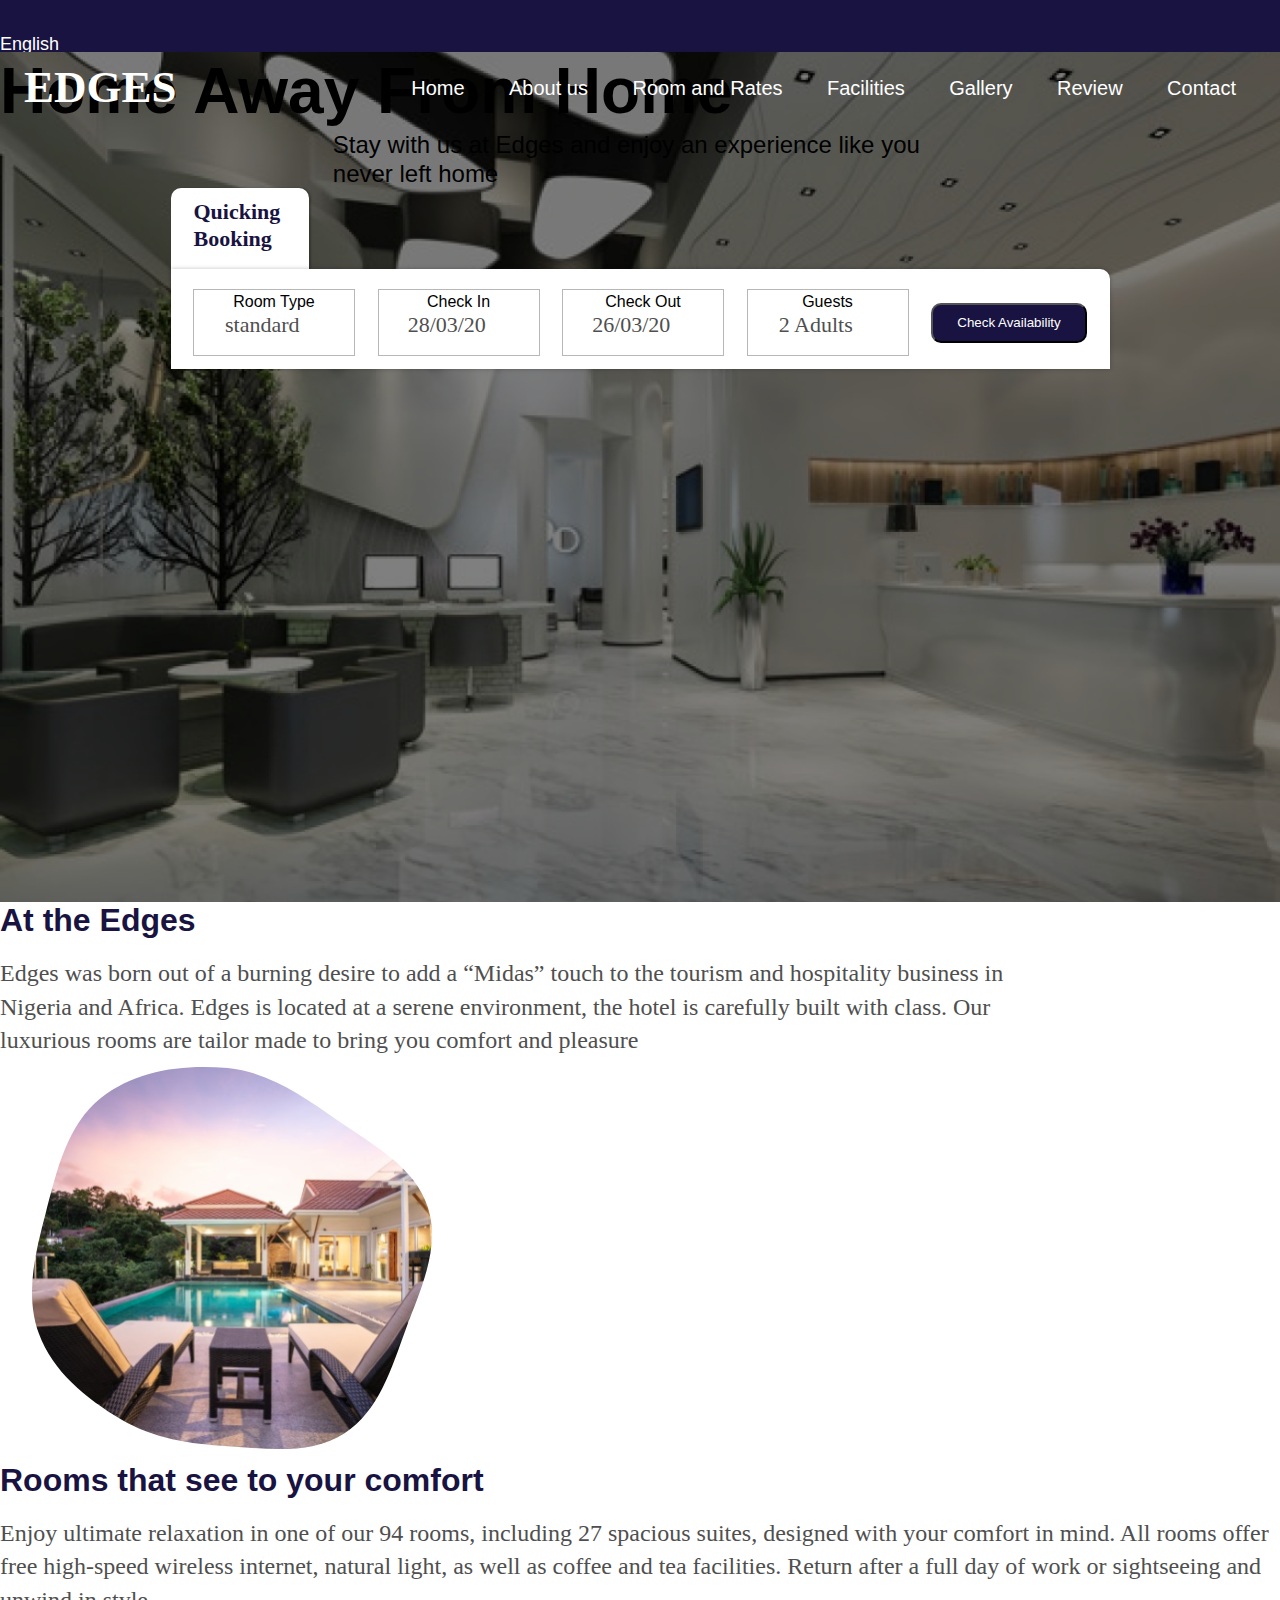
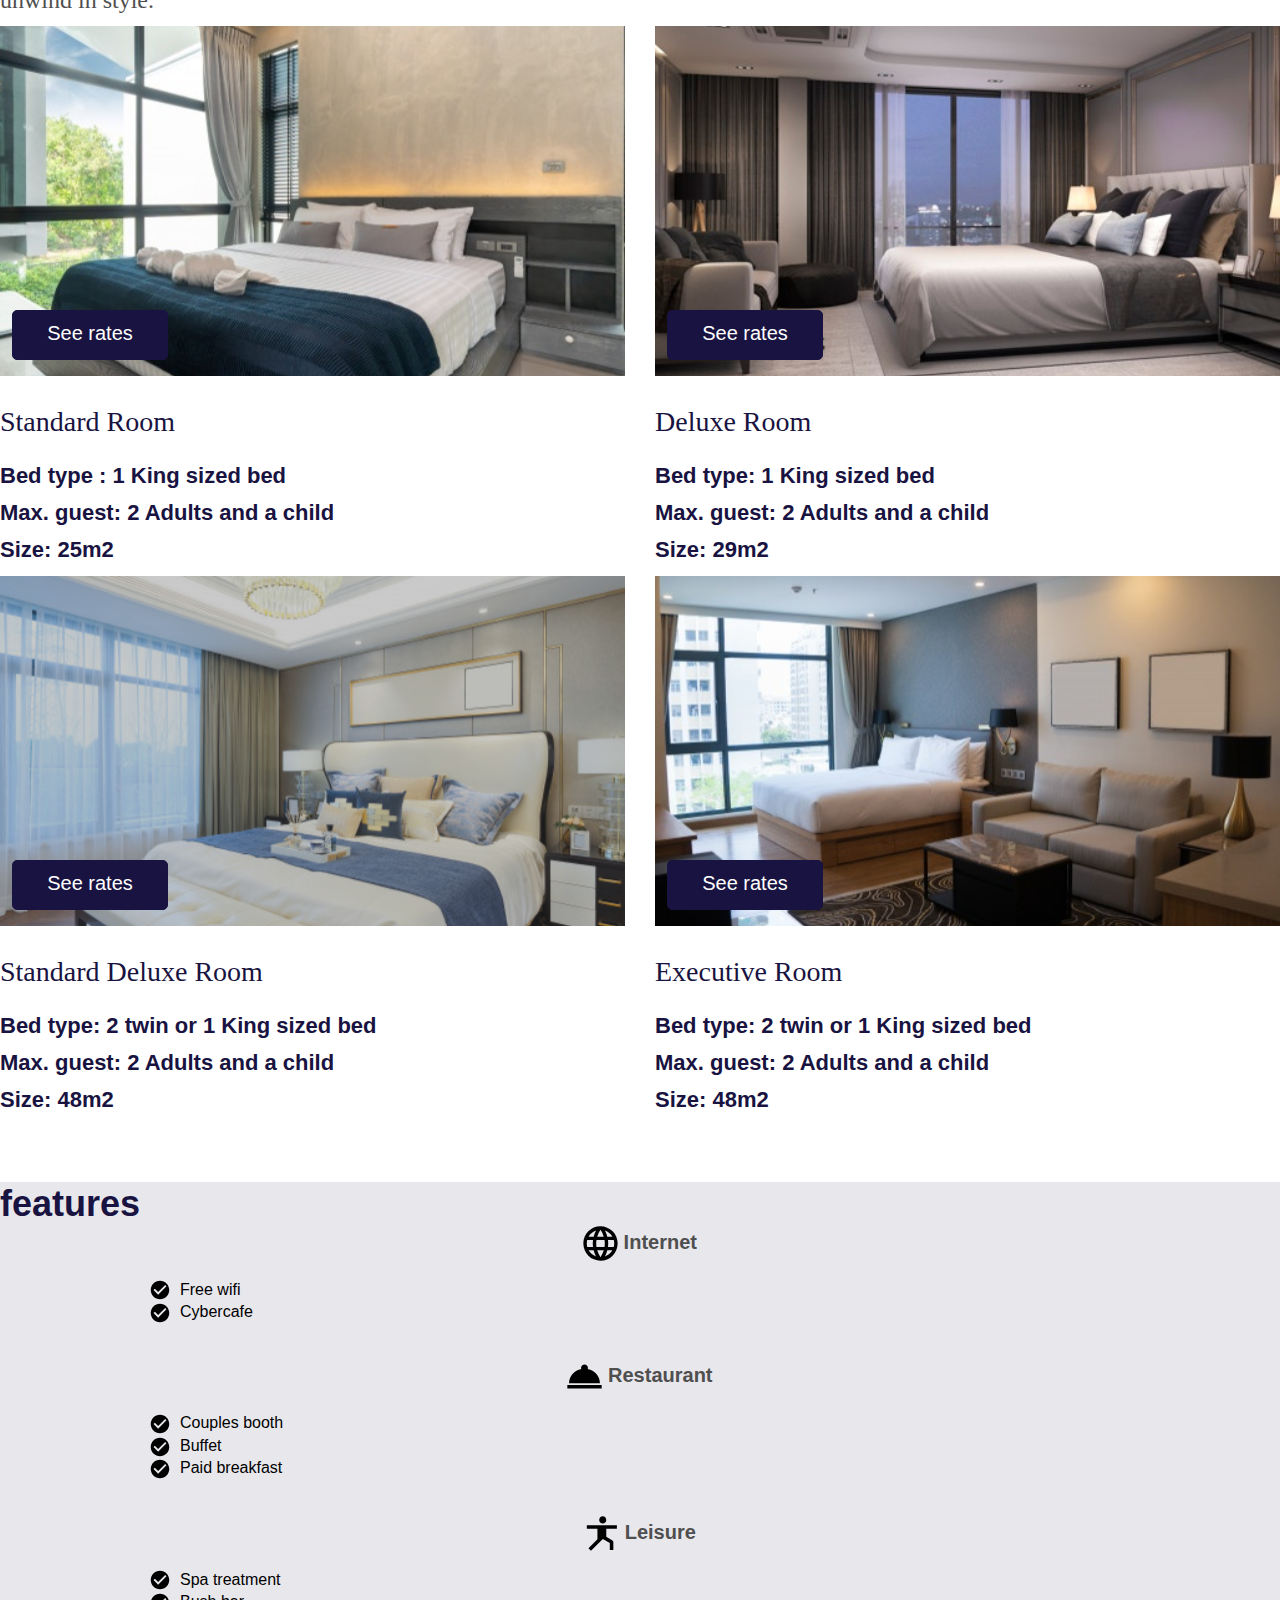
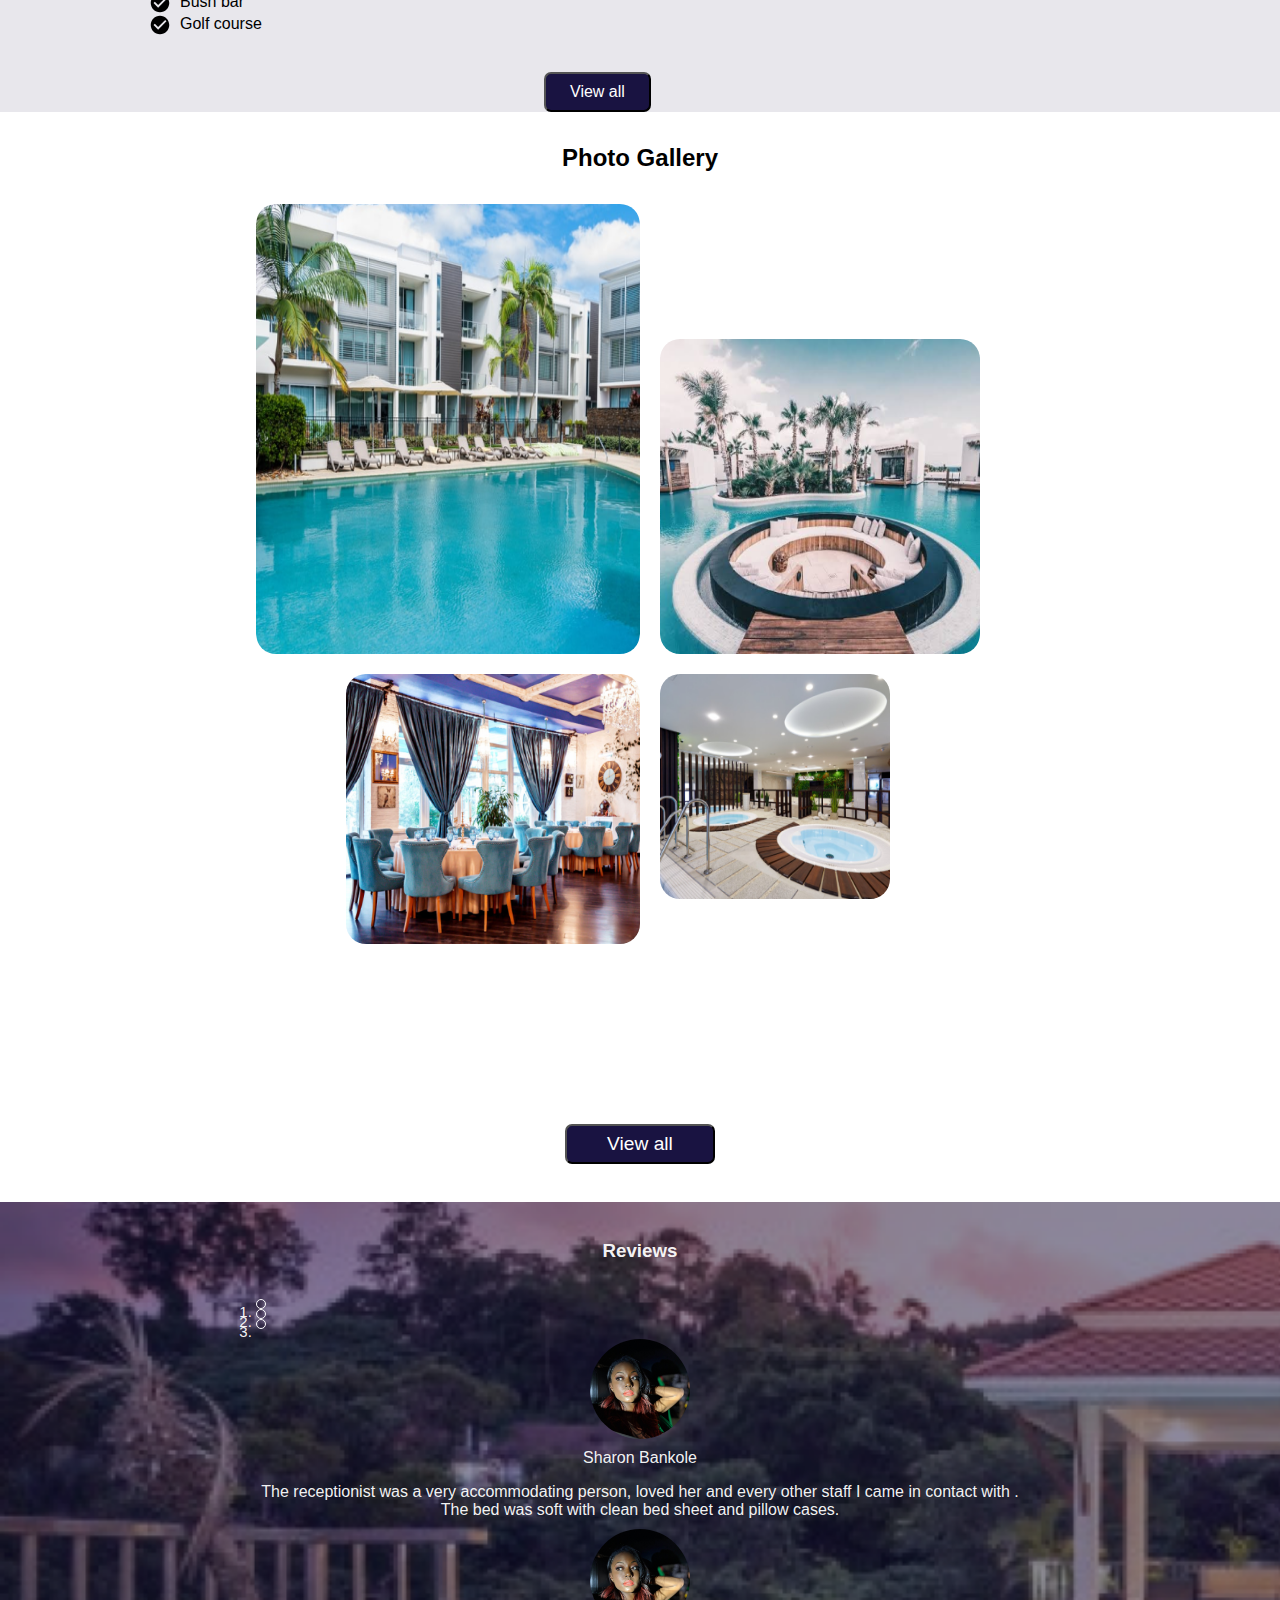
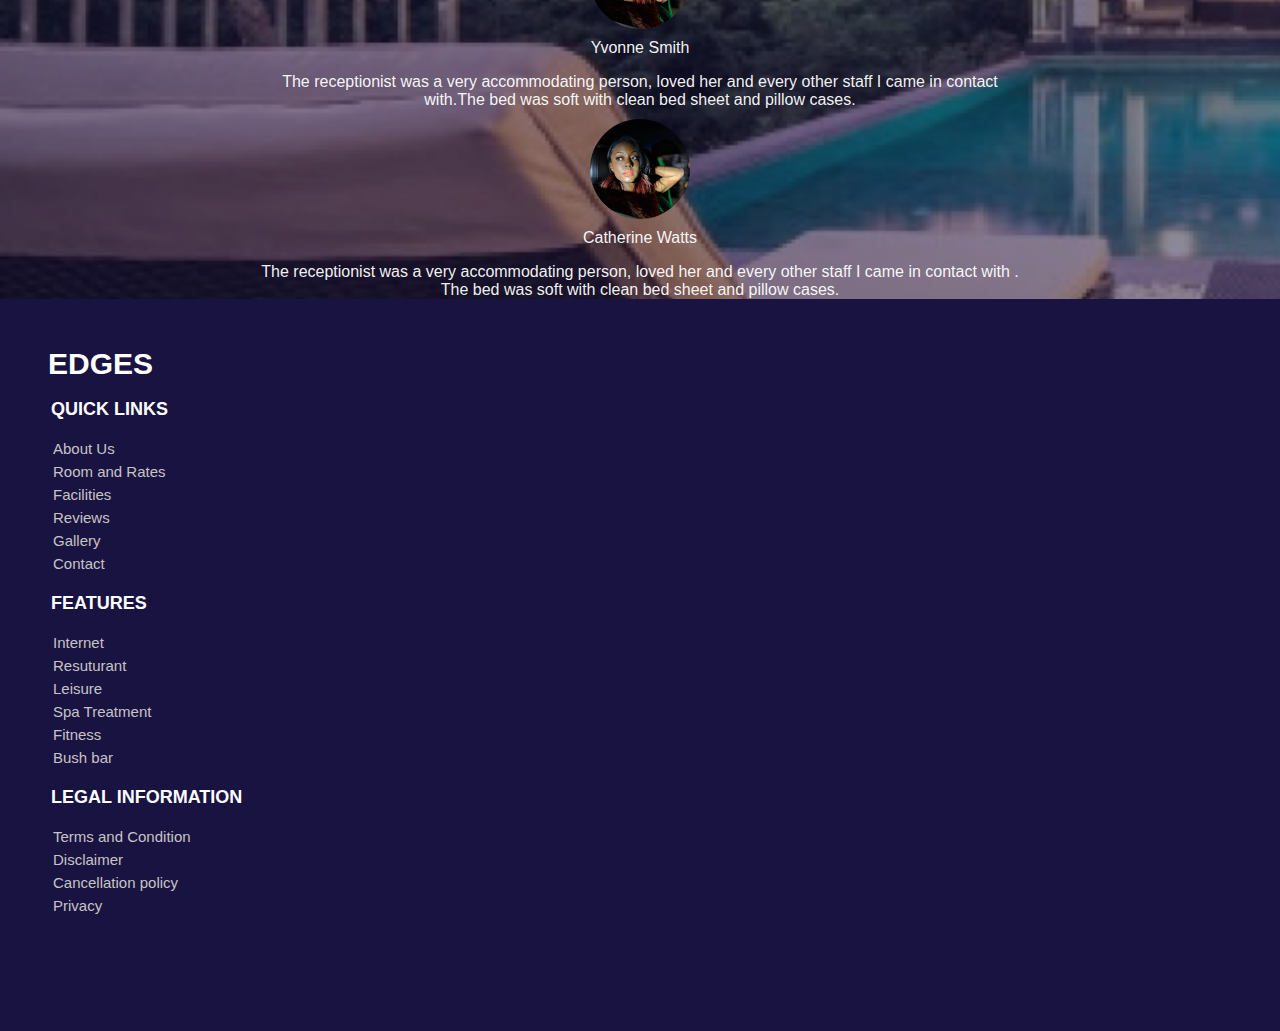
==== index.html @ 0e7a4c94 "initial commit" ====
<!DOCTYPE html>
<html lang="en">
<head>
  <meta charset="UTF-8">
  <meta name="viewport" content="width=device-width, initial-scale=1.0">
  <title>Document</title>

 <!-- css -->
 <link rel="stylesheet" href="assets/CSS/homepage/main.css" />
 <link rel="stylesheet" href="assets/CSS/homepage/navbar.css" />
 <link rel="stylesheet" href="assets/CSS/homepage/booking.css" />
 <link rel="stylesheet" href="assets/CSS/homepage/intro.css" />
 <!-- bootstrap link -->
 <link
   rel="stylesheet"
   href="https://stackpath.bootstrapcdn.com/bootstrap/4.5.0/css/bootstrap.min.css"
   integrity="sha384-9aIt2nRpC12Uk9gS9baDl411NQApFmC26EwAOH8WgZl5MYYxFfc+NcPb1dKGj7Sk"
   crossorigin="anonymous"
 />
 <!-- font awesome -->
 <link
   rel="stylesheet"
   href="https://use.fontawesome.com/releases/v5.8.1/css/all.css"
   integrity="sha384-50oBUHEmvpQ+1lW4y57PTFmhCaXp0ML5d60M1M7uH2+nqUivzIebhndOJK28anvf"
   crossorigin="anonymous"
 />
 <link
   rel="stylesheet"
   href="https://cdnjs.cloudflare.com/ajax/libs/font-awesome/4.7.0/css/font-awesome.min.css"
 />
 <link
   rel="stylesheet"
   href="https://use.fontawesome.com/releases/v5.8.1/css/all.css"
   integrity="sha384-50oBUHEmvpQ+1lW4y57PTFmhCaXp0ML5d60M1M7uH2+nqUivzIebhndOJK28anvf"
   crossorigin="anonymous"
 />
</head>
<body>
  <!-- header, navbar -->
  <section class="top__section">
    <div class="top__content">
      <div class="container">
        <div class="icons float-left">
          <i class="fab fa-facebook-f pr-3"></i>
          <i class="fab fa-twitter pr-3"></i>
          <i class="fab fa-instagram pr-3"></i>
          <i class="fab fa-linkedin-in pr-3"></i>
        </div>
  
        <div class="select float-right">
          <div class="d-flex flex-row">
            <p class="text pr-2">English</p><span><i class="fas fa-angle-down"></i></span>
            <p class="text pr-2 pl-4">NGN</p><span><i class="fas fa-angle-down"></i></span>
          </div>
        </div>
      </div>
    </div>
  </section>

  <section class="main__frame">
    <nav>
      <div class="container">
        <input type="checkbox" name="" id="check" class="float-right">
        <label for="check" class="checkbtn float-right"><span class="hamburger"></span></label>
        <label class="navBrand float-left">EDGES</label>
        <ul class="float-right">
          <li><a href="index.html" class="active">Home</a></li>
            <li><a href="#">About us</a></li>
            <li><a href="rooms.html">Room and Rates</a></li>
            <li><a href="facilities.html">Facilities</a></li>
            <li><a href="#">Gallery</a></li>
            <li><a href="#">Review</a></li>
            <li><a href="contact.html">Contact</a></li>
        </ul>
      </div>
    </nav>

    <div class="text-center text-white pt-5 pb-5">
      <div class="container cont-head pt-5">
        <div class="vert-head pt-5">
          <h1 class="home pb-3">
            Home Away From Home
          </h1>
          <div class="col-12 mx-auto">
            <p class="words">
              Stay with us at Edges and enjoy an experience like you never left home   
            </p>
          </div>
        </div>
    
      </div>
    </div>

    <div class="booking__section pt-3">
      <div class="booking__heading"> <h4>Quicking Booking</h4></div>
      <div class="booking">
        <div class="booking-info d-flex flex-row">

          <div class="room-type col-lg-2 col-md-2">
            <p>Room Type</p>
            <p class="tx">standard  <span> <i class="fas fa-angle-down"></i></span></p> 
           
          </div>
      
          <div class="room-type col-lg-2 col-md-2">
            <p>Check In</p>
            <p class="tx">28/03/20 <span><i class="fas fa-angle-down"></i></span></p>
            
          </div>

          <div class="room-type col-lg-2 col-md-2">
            <p>Check Out</p>
            <p class="tx">26/03/20 <span><i class="fas fa-angle-down"></i></span></p>
          </div>

          <div class="room-type col-lg-2 col-md-2">
            <p>Guests</p>
            <p class="tx">2 Adults <span><i class="fas fa-angle-down"></i></span></p>
          </div>

          <button class="availability">Check Availability</button>
        </div>
      </div>
    </div>
  </section>

  <main>
    <div class="container">

      <!-- first content -->
      <div class="intro d-flex pt-5">
        <div class="row column">
          <div class="intro__text col-12 col-lg-6 col-md-6 pt-4">
            <h1>At the Edges</h1>
            <br>
            <h2>
              Edges was born out of a burning desire to add a “Midas” touch to the
              tourism and hospitality business in Nigeria and Africa. Edges is
              located at a serene environment, the hotel is carefully built with
              class. Our luxurious rooms are tailor made to bring you comfort and
              pleasure
            </h2>
          </div>
          <div class="intro__image col-12 col-lg-6 col-md-6">
            <img src="./assets/images/home/svg/Vector.svg" alt="your-favorite-hotel" />
          </div>
        </div>
      </div>

      <!-- second content and rooms display with sizes -->
      <div class="second__section mt-5">
        <div class="intro__text text-center text--adj col-12 col-lg-12 col-md-12">
          <h1>Rooms that see to your comfort</h1>
          <br>
          <h2>
            Enjoy ultimate relaxation in one of our 94 rooms, including 27
            spacious suites, designed with your comfort in mind. All rooms offer
            free high-speed wireless internet, natural light, as well as coffee
            and tea facilities. Return after a full day of work or sightseeing and
            unwind in style.
          </h2>
        </div>
        
        <div class="intro-bottom__content mt-3">
          <div class="rooms-grid">
            <div class="rooms__card">
              <img src="./assets/images/home/svg/room-photo__1.svg" alt="" />
              <button class="btn-lg"><a href="#">See rates</a></button>
              <h1>Standard Room</h1><br>

              <h2><span>Bed type </span>: 1 King sized bed</h2>
              <h2><span>Max. guest</span>: 2 Adults and a child</h2>
              <h2><span>Size</span>: 25m2</h2>
            </div>

            <div class="rooms__card">
              <img src="./assets/images/home/svg/room-photo__2.svg" alt="" />
              <button class="btn-lg"><a href="#">See rates</a></button>

              <h1>Deluxe Room</h1><br>
              <h2><span>Bed type</span>: 1 King sized bed</h2>
              <h2><span>Max. guest</span>: 2 Adults and a child</h2>
              <h2><span>Size</span>: 29m2</h2>
            </div>
          </div>
          <div class="rooms-grid">
            <div class="rooms__card">
              <img src="./assets/images/home/svg/room-photo__3.svg" alt="" />
              <button class="btn-lg"><a href="#">See rates</a></button>
  
              <h1>Standard Deluxe Room</h1><br>
              <h2><span>Bed type</span>: 2 twin or 1 King sized bed</h2>
              <h2><span>Max. guest</span>: 2 Adults and a child</h2>
              <h2><span>Size</span>: 48m2</h2>
            </div>
  
            <div class="rooms__card">
              <img src="./assets/images/home/svg/room-photo__4.svg" alt="img" />
              <button class="btn-lg"><a href="#">See rates</a></button>
              <h1>Executive Room</h1><br>
              <h2><span>Bed type</span>: 2 twin or 1 King sized bed</h2>
              <h2><span>Max. guest</span>: 2 Adults and a child</h2>
              <h2><span>Size</span>: 48m2</h2>
            </div>
          </div>  
        </div>  
      </div>
    </div>  
    </div>
  </main>

  <!-- features section -->
  <section class="features__section pt-5 pb-5">
    <h1 class="title text-center pt-2 pb-5">features</h1>
    <div class="d-flex">
      <div class="row column features__items">

        <div class="items col-12 col-lg-4 col-md-4">
          <h1>
            <img
              src="./assets/images/home/svg/internet-icon.svg"
              alt=""
            />
            Internet
          </h1>
          <br>
          <div class="icons">
            <h2><img src="./assets/images/home/svg/check.svg" alt="" />Free wifi</h2>
            <h2><img src="./assets/images/home/svg/check.svg" alt="" />Cybercafe</h2>
          </div>
          <br><br>
        </div>

        <div class="items col-12 col-lg-4 col-md-4">
          <h1>
            <img
              src="./assets/images/home/svg/food-icon.svg"
              alt=""
            />
            Restaurant
          </h1>
          <br>
          <div class="icons">
            <h2><img src="./assets/images/home/svg/check.svg" alt="" />Couples booth</h2>
            <h2><img src="./assets/images/home/svg/check.svg" alt="" />Buffet</h2>
            <h2><img src="./assets/images/home/svg/check.svg" alt="" />Paid breakfast</h2>
          </div>
          <br><br>
        </div>

        <div class="items col-12 col-lg-4 col-md-4">
          <h1>
            <img
              src="./assets/images/home/svg/leisure-icon.svg"
              alt=""
            />
            Leisure
          </h1>
          <br>
          <div class="icons">
            <h2><img src="./assets/images/home/svg/check.svg" alt="" />Spa treatment</h2>
            <h2><img src="./assets/images/home/svg/check.svg" alt="" />Bush bar</h2>
            <h2><img src="./assets/images/home/svg/check.svg" alt="" />Golf course</h2>
          </div>
        </div>
        <br><br>
      </div>
    </div>
    <div class="py-4 button">
      <button class="btn btn-success">
        <a href="#">View all</a>
      </button>
    </div>
  </section>

  <section class="photo-gallery">
    <div class="title">
      <h2>Photo Gallery</h2>
    </div>

    <!-- photos -->
    <div class="photos">
      <div class="photo1">
        <img src="./assets/images/Facilities/Rectangle 74PhotOne.png" alt="hotel-photo" />
      </div>
      <div class="photo2">
        <img src="./assets/images/Facilities/Rectangle 75Photo2.png" alt="hotel-photo" />
      </div>
      <div class="photo3">
        <img src="./assets/images/Facilities/Rectangle 76PhotoThree.png" alt="hotel-photo" />
      </div>
      <div class="photo4">
        <img src="./assets/images/Facilities/Rectangle 77PhotoFour.png" alt="hotel-photo" />
      </div>
    </div>
    <div id="button">
      <button class="view-all-btn">View all</button>
    </div>
  </section>

  <div class="reviews">
    <h3 class="title">Reviews</h3>

    <!-- bootsrap carousel -->
     <div
      id="carouselExampleIndicators"
      class="carousel slide"
      data-ride="carousel"
    >
      <ol class="carousel-indicators">
        <li
          data-target="#carouselExampleIndicators"
          data-slide-to="0"
          class="active"
        ></li>
        <li data-target="#carouselExampleIndicators" data-slide-to="1"></li>
        <li data-target="#carouselExampleIndicators" data-slide-to="2"></li>
      </ol>
      <div class="carousel-inner">
        <div class="carousel-item active">
          <div class="user">
            <img class="avatar" src="./assets/images/home/avatar.jpg" alt="avatar" />
            <p>Sharon Bankole</p>
          </div>
          <p>
            The receptionist was a very accommodating person, loved her and every other staff I came in contact with . The bed was soft with clean bed sheet and pillow cases.
          </p>
        </div>
        <div class="carousel-item">
          <div class="user">
            <img class="avatar" src="./assets/images/home/avatar.jpg" alt="avatar" />
            <p>Yvonne Smith</p>
          </div>
          <p>
            The receptionist was a very accommodating person, loved her and every other staff I came in contact with.The bed was soft with clean bed sheet and pillow cases.
          </p>
        </div>
        <div class="carousel-item">
          <div class="user">
            <img class="avatar" src="./assets/images/home/avatar.jpg" alt="avatar" />
            <p>Catherine Watts</p>
          </div>
          <p>
            The receptionist was a very accommodating person, loved her and every other staff I came in contact with . The bed was soft with clean bed sheet and pillow cases.
          </p>
        </div>
      </div>
    </div>
  </div>

  <!-- footer -->
  <footer>

    <div class="container">
    <h2>Edges</h2>
  
  
  
    <div class="row">
  
      <div class="col-md-4 col-6 col-lg-4 de-column">
        <ul class="d-row">
          <li id="theader">Quick Links </li>
          <li><a href="#">About Us </a></li>
          <li><a href="#"> Room and Rates</a></li>
          <li><a href="#"> Facilities</a></li>
          <li><a href="#">Reviews</a> </li>
          <li><a href="#">Gallery</a> </li>
          <li><a href="#"> Contact</a></li>
        </ul>
      </div>
  
      <div class="col-md-4 col-6 col-lg-4 de-column">
        <ul class="d-row">
          <li id="theader">Features </li>
          <li><a href="#">Internet</a></li>
          <li><a href="#">Resuturant</a> </li>
          <li><a href="#">Leisure</a> </li>
          <li> <a href="#">Spa Treatment</a></li>
          <li><a href="#">Fitness </a></li>
          <li><a href="#">Bush bar </a></li>
        </ul>
      </div>
  
      <div class="col-md-4 col-12 col-lg-4  de-column">
        <ul class="d-row">
          <li id="theader"> Legal Information</li>
          <li><a href="#">Terms and Condition </a></li>
          <li><a href="#">Disclaimer</a> </li>
          <li> <a href="#">Cancellation policy</a></li>
          <li><a href="#">Privacy</a> </li>
        </ul>
      </div>
  
  
    </div>
  
  
    <div class="links">
      <i class="fab fa-facebook-f"><a href="#"></a></i>
      <i class="fab fa-twitter"><a href="#"></a></i>
      <i class="fab fa-instagram"><a href="#"></a></i>
      <i class="fab fa-linkedin-in"><a href="#"></a></i>
  
    </div>

  <!-- bootstrap -->
  <script
  src="https://code.jquery.com/jquery-3.5.1.slim.min.js"
  integrity="sha384-DfXdz2htPH0lsSSs5nCTpuj/zy4C+OGpamoFVy38MVBnE+IbbVYUew+OrCXaRkfj"
  crossorigin="anonymous"
  ></script>
  <script
    src="https://cdn.jsdelivr.net/npm/popper.js@1.16.0/dist/umd/popper.min.js"
    integrity="sha384-Q6E9RHvbIyZFJoft+2mJbHaEWldlvI9IOYy5n3zV9zzTtmI3UksdQRVvoxMfooAo"
    crossorigin="anonymous"
  ></script>
  <script
    src="https://stackpath.bootstrapcdn.com/bootstrap/4.5.0/js/bootstrap.min.js"
    integrity="sha384-OgVRvuATP1z7JjHLkuOU7Xw704+h835Lr+6QL9UvYjZE3Ipu6Tp75j7Bh/kR0JKI"
    crossorigin="anonymous"
  ></script>
  <!-- main script -->
  <script type="text/javascript" src="file.js"></script>
</body>
</html>
---- assets/CSS/homepage/main.css ----
* {
  margin: 0;
  padding: 0;
  font-family: "Gill Sans", "Gill Sans MT", Calibri, "Trebuchet MS", sans-serif;
}

/* PHOTO GALLERY/REVIEWS */
.photo-gallery {
  display: flex;
  flex-direction: column;
  justify-content: center;
  align-items: center;
}

.photo-gallery .title {
  margin: 2em;
}

.photo-gallery .photos {
  min-height: 60vh;
  width: 100vw;
  /* margin: 2em; */
  display: flex;
  flex-direction: column;
  justify-content: center;
  align-items: center;
}

.photo-gallery .photos img {
  width: 100%;
  height: 100%;
  border-radius: 20px;
}

.photo-gallery .photo1 {
  width: 90vw;
  height: 40vh;
  justify-self: center;
  align-self: center;
  margin: 1em;
}

.photo-gallery .photo2 {
  width: 90vw;
  height: 40vh;
  justify-self: center;
  align-self: center;
  margin: 1em;
}

.photo-gallery .photo3 {
  width: 90vw;
  height: 40vh;
  justify-self: center;
  align-self: center;
  margin: 1em;
}

.photo-gallery .photo4 {
  width: 90vw;
  height: 40vh;
  justify-self: center;
  align-self: center;
  margin: 1em;
}

.view-all-btn {
  margin-bottom: 2em;
  width: 150px;
  padding: 7px;
  color: white;
  background-color: #191341;
  transition: background-color 0.4s, color 0.4s;
  border-radius: 7px;
  cursor: pointer;
  font-size: 1.2em;
}

.view-all-btn:hover {
  background-color: white;
  color: black;
}

.reviews {
  min-height: 30vh;
  background-image: url("/assets/images/home/hotel5.png");
  background-repeat: no-repeat;
  color: rgba(255, 255, 255, 0.959);
  background-size: cover;
  width: 100%;
  display: flex;
  flex-direction: column;
  justify-content: space-between;
  align-items: center;
}

.reviews .user {
  display: flex;
  flex-direction: column;
  align-items: center;
  margin-bottom: 1em;
}

.reviews .title {
  margin: 2em;
}

.reviews .user .avatar {
  width: 100px;
  height: 100px;
  border-radius: 50%;
  margin: 10px;
}

.reviews .carousel {
  width: 60vw;
  min-height: 45vh;
}

.reviews .carousel p {
  text-align: center;
}

.carousel-indicators li {
  width: 10px !important;
  height: 10px !important;
  border-radius: 100%;
  border: 1px solid #ffffff !important;
}

/* for larger screens */
@media only screen and (min-width: 420px) {
  .photo-gallery .photos {
    min-height: 60vh;
    width: 60vw;
    display: grid;
    grid-template-columns: 1fr 1fr;
    grid-template-rows: 1fr 1fr;
    grid-gap: 20px;
    margin-bottom: 0;
  }

  .photo-gallery .photo1 {
    grid-column: 1 / 2;
    grid-row: 1 / 2;
    width: 30vw;
    height: 50vh;
    margin: 0;
  }

  .photo-gallery .photo2 {
    grid-column: 2 / 3;
    grid-row: 1 / 2;
    width: 25vw;
    height: 35vh;
    align-self: flex-end;
    justify-self: start;
    margin: 0;
  }

  .photo-gallery .photo3 {
    grid-column: 1 / 2;
    grid-row: 2 / 3;
    width: 23vw;
    height: 30vh;
    justify-self: flex-end;
    align-self: flex-start;
    margin: 0;
  }

  .photo-gallery .photo4 {
    grid-column: 2 / 3;
    grid-row: 2 / 3;
    width: 18vw;
    height: 25vh;
    align-self: flex-start;
    justify-self: start;
    margin: 0;
  }
}

/* FOOTER */

footer {
  font-family: Calibri, "Trebuchet MS", sans-serif;
  /* background-color: var(--mainWhite); */
  color: white;
  padding: 3em;
  background-color: #191341;
}

.h2 {
  width: 90%;
  margin: auto;
  font-size: 30px;
  padding: 0.3em 0em;
  text-transform: uppercase;
}

.d-table {
  margin: auto;
  width: 95%;
  display: flex;
  padding-left: 2em;
}

.d-table ul {
  list-style-type: none;
}

.d-column {
  width: 40%;
}

#theader {
  padding-top: 12px;
  padding-bottom: 12px;
  text-align: left;
  font-weight: bold;
  font-size: 18px;
  line-height: 32px;
  text-transform: uppercase;
}

li {
  padding: 3px;
  font-size: 15px;
}
li a {
  color: rgb(199, 196, 196);
  text-decoration: none;
  padding: 2px;
}
.links {
  padding: 1em 2.5em;
}
.links .fa {
  padding: 15px;
  cursor: pointer;
  width: 15px;
  height: 15px;
  font-size: 15px;
  text-decoration: none;
}
@media (max-width: 991px) {
  footer {
    /* text-align: center; */
    padding-left: 2em;
  }
  .d-table {
    display: block;

    padding: 0em;
  }

  .d-column {
    width: 100%;
    padding: 1em;
  }

  h2 {
    padding: 0.5em;
  }

  #theader {
    line-height: 7px;
  }
}
---- assets/CSS/homepage/navbar.css ----
* {
  box-sizing: border-box;
  margin: 0;
  padding: 0;
}

body {
  font-family: Calibri, 'Trebuchet MS', sans-serif;
  width: 100%;
  height: 100%;
}

a {
  text-decoration: none !important;
  color: none !important;
}

.top__section{
  max-width: 100%;
  height: 52px;
  background: #191341;
  padding: 1rem 0rem;
}

.top__content .icons i{
  color: #ffffff;
}

.top__content .select {
  color: #ffffff;
}

.top__content .select i{
  padding-top: 8px;
}


.top__content .select .text{
  font-size: 18px;
}

/* main frame background color */

.main__frame {
  width: 100%;
  height: calc(100vh - 50px);
  background-image: url('/assets/images/home/Rectangle1.png');
  background-repeat: no-repeat;
  object-fit: cover;
  background-size: cover;
  position: relative;
}

.main__frame::after {
  content: '';
  position: absolute;
  top: 0;
  left: 0;
  width: 100%;
  height: 100%;
  z-index: 1;
  background: rgba(0, 0, 0, 0.5);
  color: #fff!important;
}

/* navigation */

nav {
  position: absolute;
  content: '';
  width: 100%;
  height: 80px;
  z-index: 3;
  padding: 0 1.5em;
}

nav .navBrand {
  font-family: Calibri;
  font-style: normal;
  font-weight: bold;
  font-size: 45px;
  line-height: 70px;
  color: #ffff;
  z-index: 3;
  float: left;
}

nav ul {
  float: right;
  list-style: none;
}

nav ul li {
  display: inline-block;
  line-height: 70px;
}

nav li a {
  font-weight: normal;
  font-size: 20px;
  line-height: 24px;
  color: #FFFFFF !important;
  padding: 8px 17px;
}

nav li a:hover {
  background: #191341;
  box-shadow: 2px 0px 2px rgba(0, 0, 0, 0.25);
  border-radius: 5px;
}

/* Hamburger menu with CSS */

.checkbtn {
  position: relative;
  top: 32px;
  cursor: pointer;
  display: none;
}

#check {
  display: none;
}

.hamburger,
.hamburger::before,
.hamburger::after {
  content: "";
  display: block;
  background: #fff;
  height: 3px;
  width: 1.8rem;
  border-radius: 4px;
  transition: all .4s ease-out;
}

.hamburger::before {
  transform: translateY(-8px);
}

.hamburger::after {
  transform: translateY(5px);
}

/* Hamburger icon switch to X */
#check:checked~.checkbtn .hamburger {
  transform: rotate(45deg);
  background: #fff;
}

 #check:checked~.checkbtn .hamburger::after {
  transform: translateY(-3px) rotate(-90deg);
  background: #fff;
}

#check:checked~.checkbtn .hamburger::before {
  opacity: 0 !important;
}

.cont-head {
  position: relative;
  z-index: 2;
}

@media screen and (min-width: 300px) and (max-width: 450px) {
  .top__content {
    padding: 0rem 1.5em;
  }

  .top__content .icons i{
    font-size: 14px;
  }

  .icons .pr-3 {
    padding-right: 0.7rem !important;
  }

  .top__content .select i{
    padding-top: 3px;
  }
  
  .top__content .select .text{
    font-size: 14px;
  }

  nav .navBrand {
    font-size: 27px;
  }

  nav .container {
    max-width: 440px;
  }

  nav ul {
    top: 3.5em !important;
  }

  .cont-head {
    padding-top: 3em;
  }

  .main__frame {
    height: 37em;
  }
}

@media screen and (min-width: 550px) and (max-width: 772px) {
  
  nav {
    padding: 0px 3em !important;
  }

  nav .navBrand {
    font-size: 33px;
  }
  
  nav ul {
    top: 4em !important;
  }

  .top__content > .pb-3, .py-3 {
    padding-bottom: 0rem!important;
  }

  .top__content > .pt-3, .py-3 {
    padding-top: 0.5rem!important;
  }

  .top__content .select .text{
    font-size: 18px;
  }

  .main__frame {
    height: 35em;
  }

}  

@media screen and (max-width: 850px) {
  .checkbtn {
    display: block;
  }

  .nav .container {
    width: 100%;
    padding-right: 5px;
    padding-left: 5px;
    margin-right: auto;
    margin-left: auto;
}

  nav ul {
    position: absolute;
    width: 100%;
    background: rgba(0, 0, 0, 0.9);
    top: 4em;
    left: -100%;
    text-align: center;
    transition: all .4s;
  }

  nav ul li {
    display: block;
    margin: 36px 0;
    line-height: 30px;
  }

  nav ul li a {
    font-size: 20px;
  }

  li a:hover,
  a.active {
    background: none;
    color: #191341;
  }

  #check:checked~ul {
    left: 0;
  }
}

@media screen and (min-width: 900px) and (max-width: 1250px) {
  nav {
    padding: 0 3em !important;
  }

  nav .navBrand {
    font-size: 33px !important;
  }

  li a {
    font-size: 14px !important;
    padding: 8px 14px !important;
  }

  .container {
    padding: 0px 0px !important;
  }

  .vert-head .words { 
    width: 80%;
    margin: 0 auto;
    font-size: 24px;
    line-height: 29px;
  }
  .vert-head .home{ 
    font-weight: bold;
    font-size: 54px;
    line-height: 78px;
  }
}

@media screen and (min-width: 1250px) {
  .vert-head .words { 
    width: 48%;
    margin: 0 auto;
    font-style: normal;
    font-weight: normal;
    font-size: 24px;
    line-height: 29px;
  }
  .vert-head .home{ 
    font-weight: bold;
    font-size: 64px;
    line-height: 78px;
  }
}

/* footer  */
footer {
  color: white;
  padding: 3em;
  background-color: #191341;
}

footer h2 {
  /* width: 90%; */
  margin: auto;
  font-size: 30px;
  /* padding: 0.3em 0em; */
  text-transform: uppercase
}

  .de-table {
  margin: auto;
  width: 95%;
  display: flex;
  padding-left: 2em;
}

  .de-table ul {
    list-style-type: none;
  }

.de-column {
  width: 40%
}

#theader {
  padding-top: 12px;
  padding-bottom: 12px;
  text-align: left;
  font-weight: bold;
  font-size: 18px;
  line-height: 32px;
  text-transform: uppercase;
}

.d-row li {
  padding: 3px;
  font-size: 15px
}

.d-row li a {
  color: rgb(199, 196, 196);
  text-decoration: none;
  padding: 2px
}

.links {
  padding: 1.5em 0em;
}

.links .fab {
  padding: 15px;
  cursor: pointer;
  width: 15px;
  height: 15px;
  font-size: 15px;
  text-decoration: none;
}

@media (max-width: 991px) {
  footer {
    /* text-align: center; */
    color: white;
    padding-left: 2em
  }

  .d-table {
    display: block;
    padding: 0em
  }

  .de-column {
    width: 100%;
    padding: 1em;

  }

  #theader {
    line-height: 15px;
  }

  
}

.d-row>li{
  list-style: none !important;
}
---- assets/CSS/homepage/booking.css ----
* {
  margin: 0;
  padding: 0;
  font-family: "Gill Sans", "Gill Sans MT", Calibri, "Trebuchet MS", sans-serif;
}


.booking__section {
  width: 939px;
  height: 250px;
  position: relative;
  z-index: 2;
  margin: 0 auto;
  /* overflow: hidden; */
}

.booking {
  width: 939px;
  height: 100px;
  background: #FFFFFF;
  box-shadow: 0px 0px 4px rgba(0, 0, 0, 0.25);
  border-radius: 0px 10px 0px 0px;
}

.booking__heading {
  width: 138px;
  height: 81px;
  background: #FFFFFF;
  box-shadow: 2px 0px 2px rgba(0, 0, 0, 0.25);
  border-radius: 10px 10px 0px 0px;
}  

.booking__heading h4 {
  font-family: Calibri;
  font-style: normal;
  font-weight: bold;
  font-size: 22px;
  line-height: 27px;
  width: 80px;
  height: 54px;
  padding: 10px 0px 0px 23px ;

  color: #191341;
}

.booking-info {
  display: flex;
  flex-direction: row;
  align-self: center;justify-content: space-evenly;
  padding-top: 20px;
}

.room-type {
  border: 1px solid rgba(119, 117, 117, 0.521);
  display: flex;
  flex-direction: column;
  align-items: center;
  width: 162px;
  height: 67px;
  background: #FFFFFF;
  padding: 3px 0px 5px 0px;
}

.room-type p {
  margin-bottom: 0px;
}

.room-type .tx {
  font-family: Calibri;
  font-style: normal;
  font-weight: normal;
  font-size: 22px;
  line-height: 27px;
  color: #4F4F4F;
}

.tx span {
  font-size: 20px;
  margin-left: 3px;
}


.booking .availability {
  background: #191341;
  color: white;
  width: 156px;
  height: 40px;
  align-self: center;
  transition: background-color 0.4s, color 0.4s;
  border-radius: 10px;
}

.booking .availability:hover {
  background-color: white;
  color: black;
}

.booking__section-mobile {
  display: none;
}

.hidden {
  display: none;
}

.show {
  display: block;
}


@media screen and (max-width: 852px) {

  .booking__section {
    display: none;
  }

}

@media screen and (max-width: 960px) {
  .booking__section {
    width: 800px;
  }

  .booking {
    width: 800px;;
  }

  .room-type .tx {
    font-size: 18px;
  }
  
  .tx span {
    font-size: 17px;
    margin-left: 3px;
  }

  .room-type p {
    font-size: 15px;
    margin-bottom: 5px;
  }
  
}
---- assets/CSS/homepage/intro.css ----
* {
  margin: 0;
  padding: 0;
  box-sizing: border-box;
  font-family: "Gill Sans", "Gill Sans MT", Calibri, "Trebuchet MS", sans-serif;
}

.intro {
  width: 100%;
  height: 100%;
}

img {
  max-width: 100%;
}

.intro__text h1 {
  color: #191341;
}

.intro__text h2 {
  width: 100%;
  font-family: Calibri;
  font-style: normal;
  font-weight: 300;
  font-size: 24px;
  line-height: 140%;
  color: #4F4F4F;
}

.intro__image img {
  width: 400px;
  height: 400px;
}

.second__section > .intro__text{
  width: 100% !important;
}

.rooms__card img {
  position: relative;
  justify-content: center;
  width: 100%;
  height: 350px;
  margin-top: 8px;
  z-index: -1;
  object-fit: cover;
}

.btn-lg {
  position: relative;
  width: 156px;
  height: 50px;
  bottom: 70px;
  right: -12px;
  background-color: #191341;
  border-radius: 5px !important;
  border: 1px solid #191341;
  line-height: 0 !important;
}

.btn-lg a {
  color: #ffffff;
  font-size: 20px;
}

.rooms__card h1 {
  font-family: Calibri;
  font-style: normal;
  font-weight: normal;
  font-size: 28px;
  line-height: 34px;
  margin-top: -25px;
  color: #191341;
  text-align: left;
}

.rooms__card h2 {
  font-size: 22px;
  line-height: 27px;
  color: #191341;
  text-align: left;
  padding: 5px 0px;
}

.features__section {
  background-color: #1913411a;
  margin-top: 4em;
}

.features__items {
  width: 100%;
  height: 100%;
}

.features__section .title{
  font-size: 36px;
  line-height: 44px;
  color: #191341;
}

.items {
  text-align: center;
}

.items h1 img {
  width: 35px;
  height: 35px;
  vertical-align: middle;
}

.items h1 {
  font-size: 20px;
  line-height: 140%;
  color: #4f4f4f;
}

.items h2  img {
  width: 20px !important;
  height: 20px !important;
  vertical-align: middle;
  margin-right: 10px;
}

.items .icons h2 {
  font-size: 16px;
  font-weight: 300;
  line-height: 140%;
  text-align: left;
}

.items .icons  {
  width: 40%;
  margin: 0px 30px 0px 150px;
}

.features__section .button {
  width: 15%;
  margin: 0 auto;
}

.view-all-button {
  width: 100%;
  padding: 0 32px;
  margin: 0 4em;
}

.button .btn-success {
  background: #191341;
  border-radius: 7px;
  display: inline-block;
  padding: 8px 24px;
  font-size: 16px;
  line-height: 20px;
  font-weight: 300;
  cursor: pointer;
  text-decoration: none;
}

.button .btn-success a {
  color: #ffffff;
}


@media only screen and (min-width: 300px) and (max-width: 450px) {
  .items .icons  {
    width: 40%;
    margin: 0px 30px 0px 125px;
  }

  .features__section .button {
    width: 30%;
    margin: 0 auto;
  }
}

@media only screen and (min-width: 501px) and (max-width: 850px) {
  .intro__image img {
    width: 350px;
    height: 350px;
    margin: 0 1em;
  }
  
  .items {
    text-align: center;
  }

  .items .icons  {
    width: 60%;
    margin: 0px 0px 0px 70px;
  }

  .features__section .button {
    width: 15%;
    margin: 0 auto;
  }

 
}

@media only screen and (min-width: 850px) and (max-width: 960px) {

  .intro__text h2 {
    font-size: 21px;
  }

  .items .icons  {
    width: 50%;
    margin: 0px 30px 0px 90px;
  }

  .rooms-grid {
    display: grid;
    grid-template-columns: repeat(2, 1fr);
    grid-gap: 30px;
  }
  
}


@media only screen and (min-width: 961px) {
  
  .intro__image img {
    margin: 0 2em;
  }

  .second__section > .intro__text h2{
    width: 100% !important;
  }

  .intro__text h2 {
    width: 80%;
  }

  .rooms-grid {
    display: grid;
    grid-template-columns: repeat(2, 1fr);
    grid-gap: 30px;
  }

}
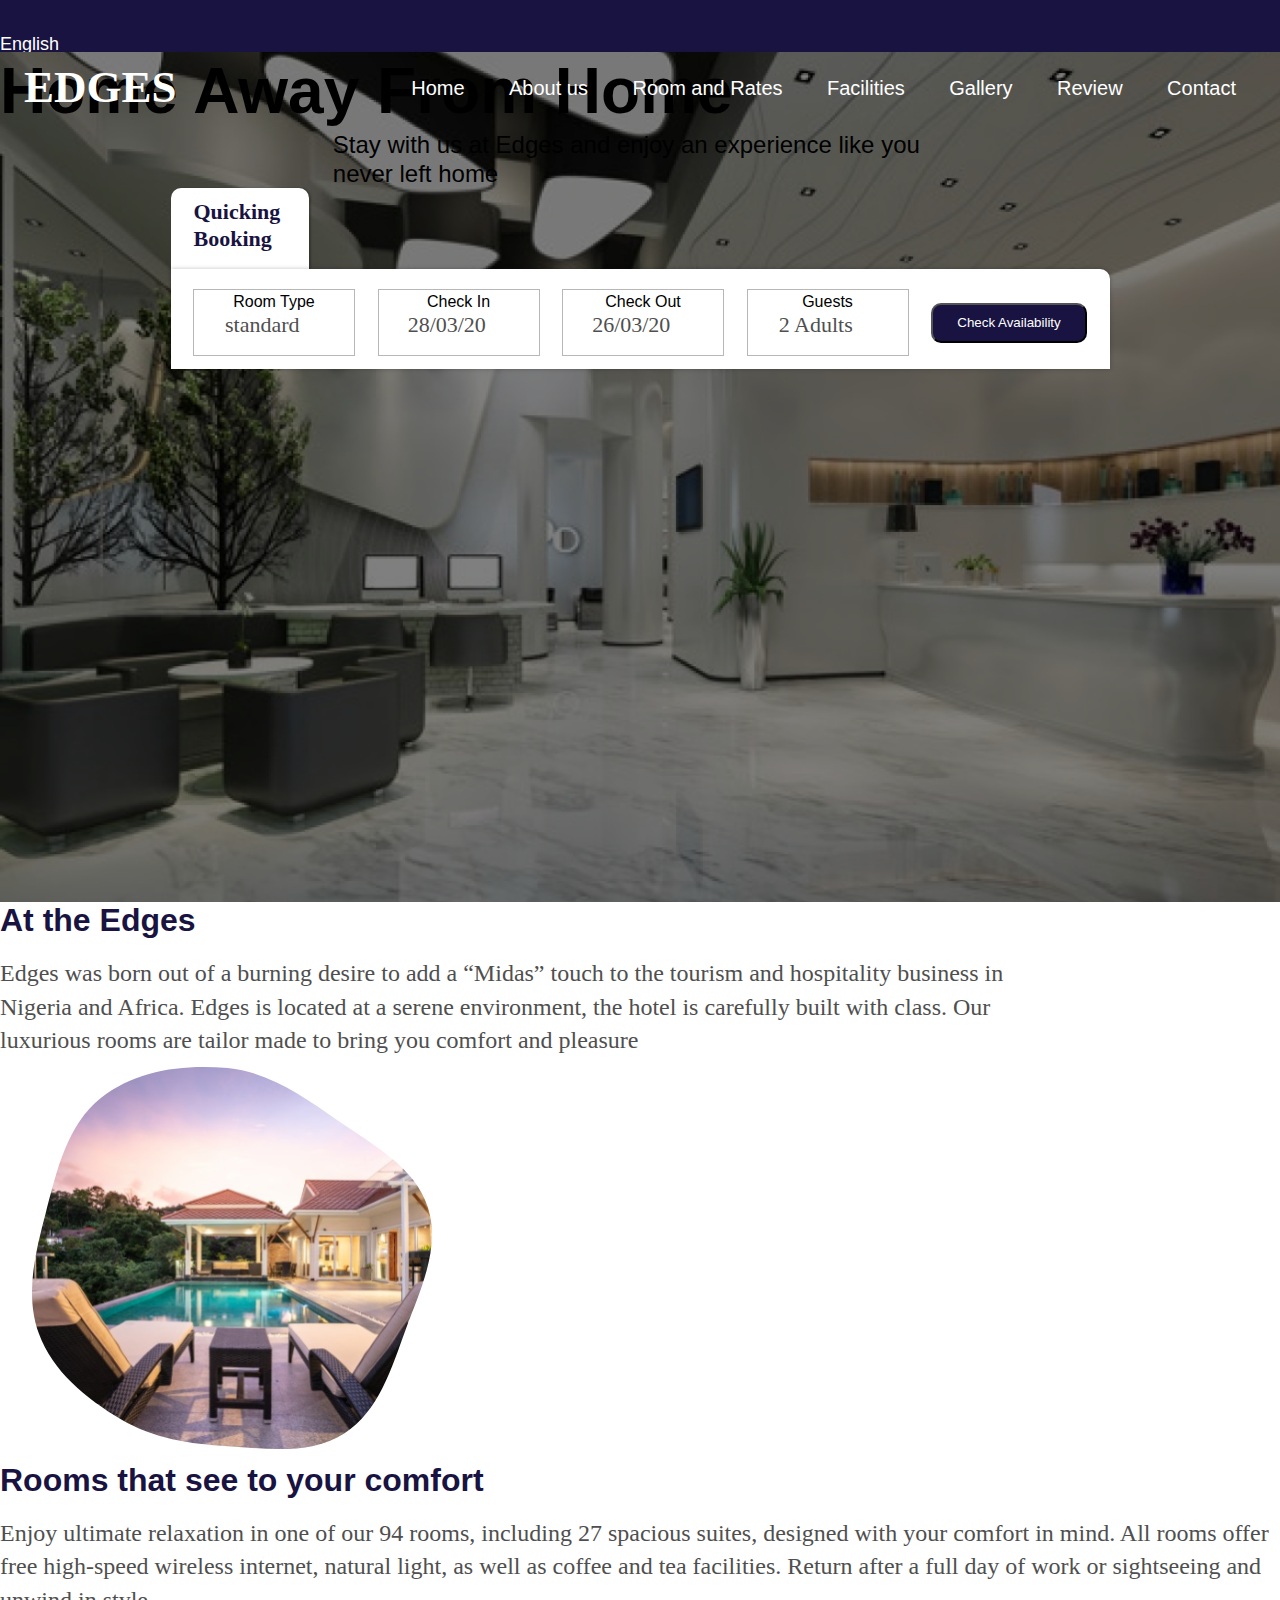
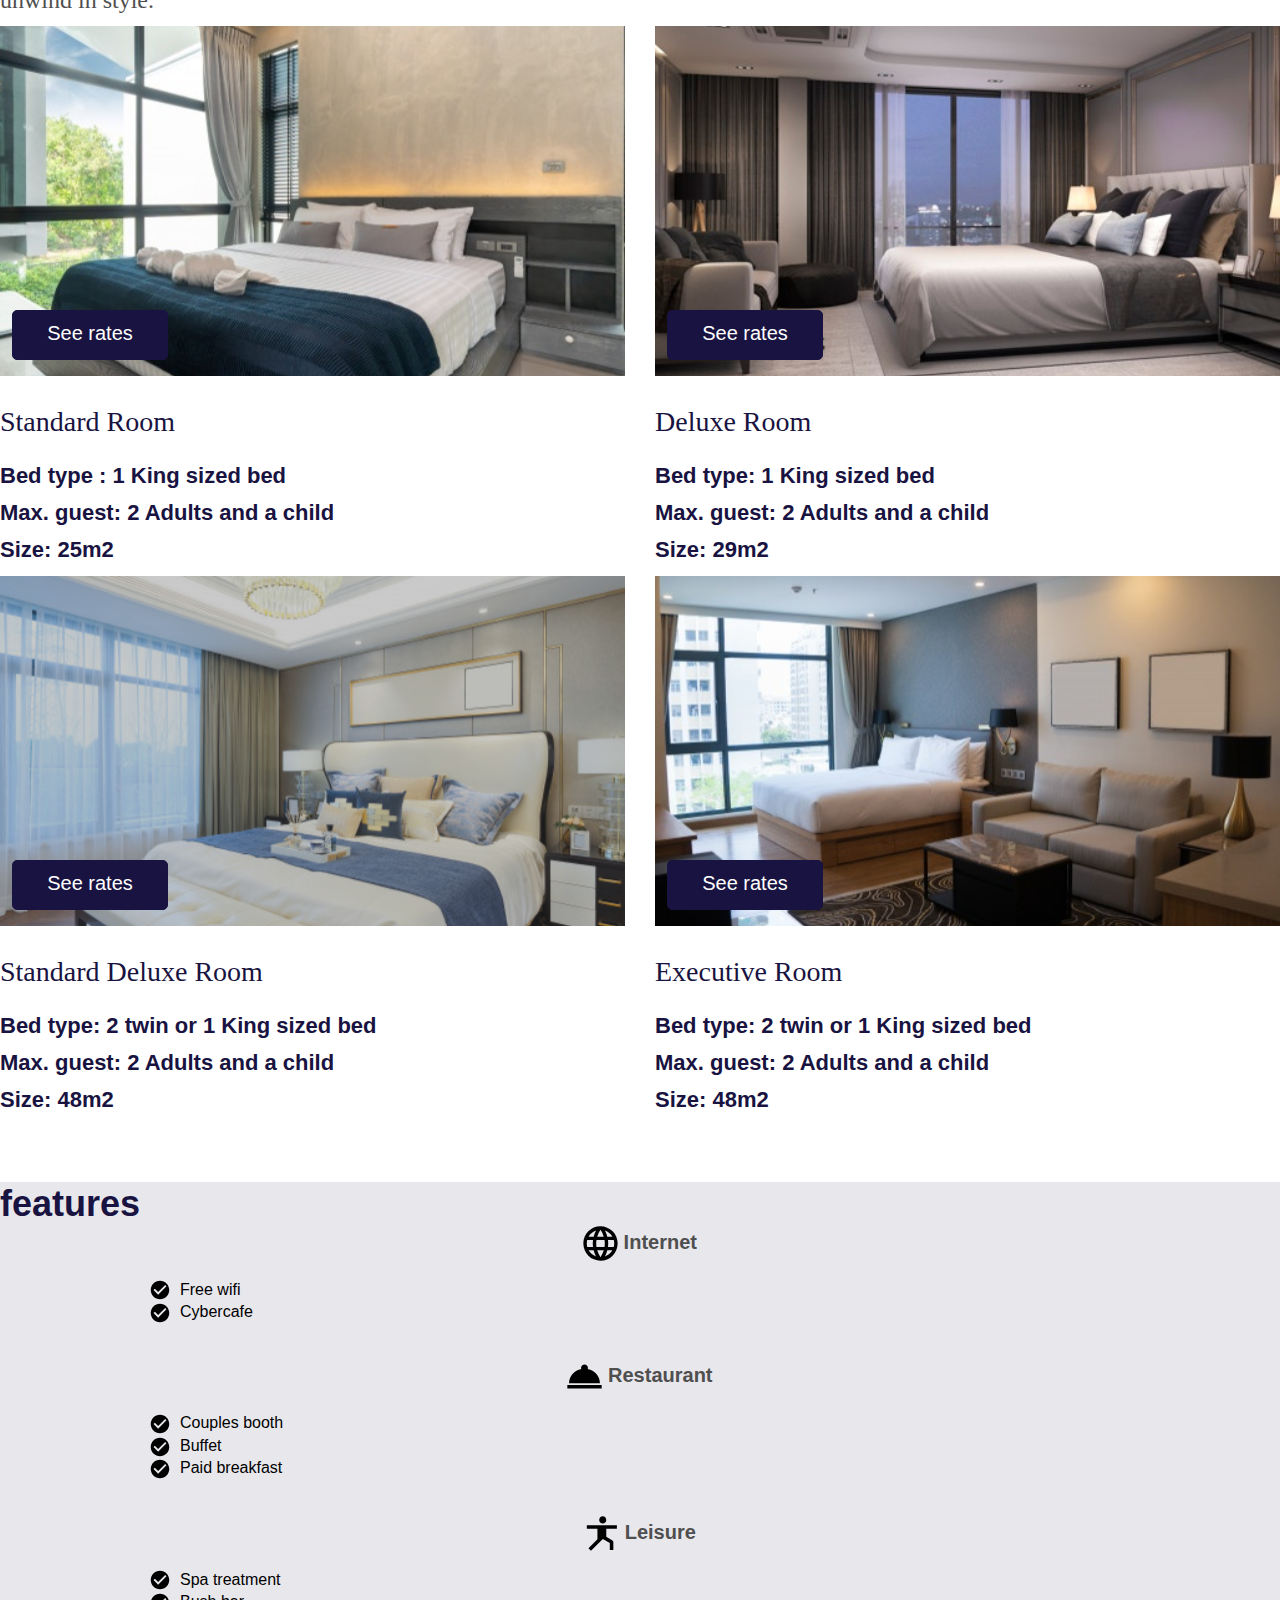
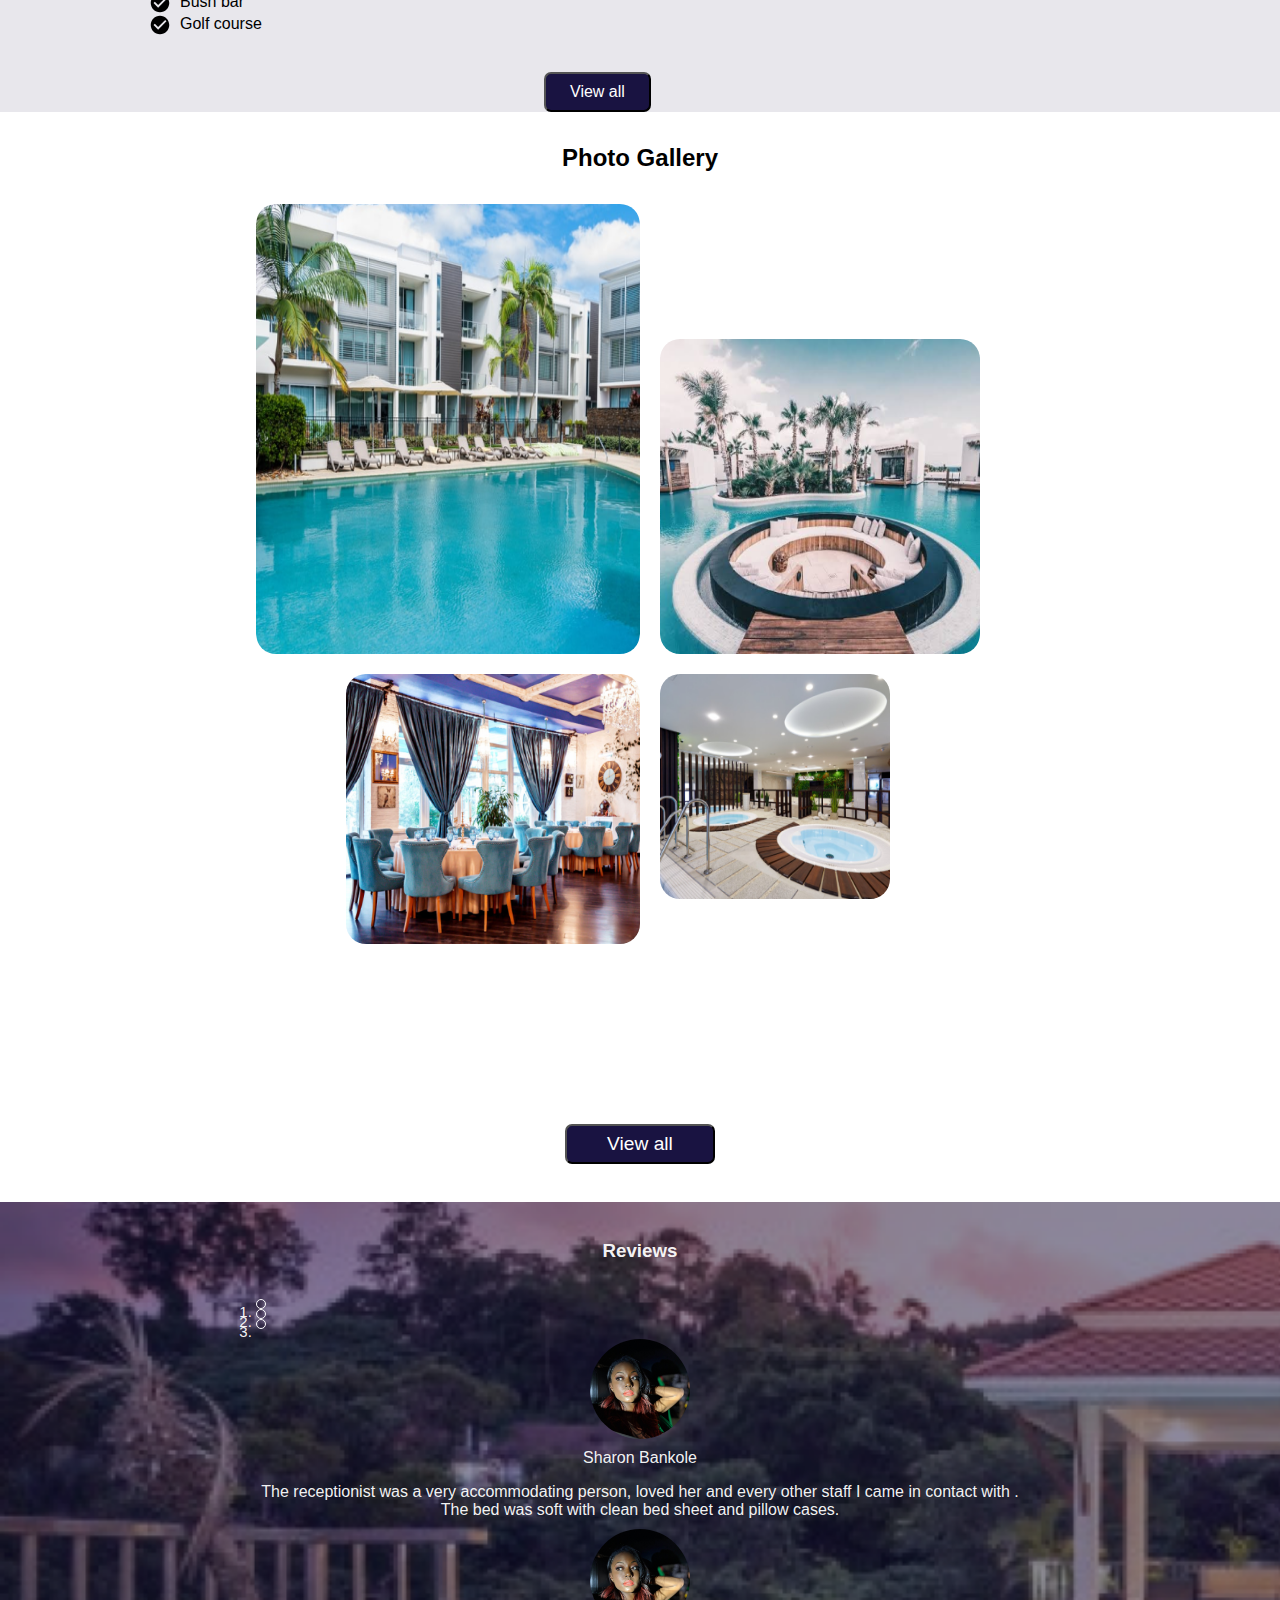
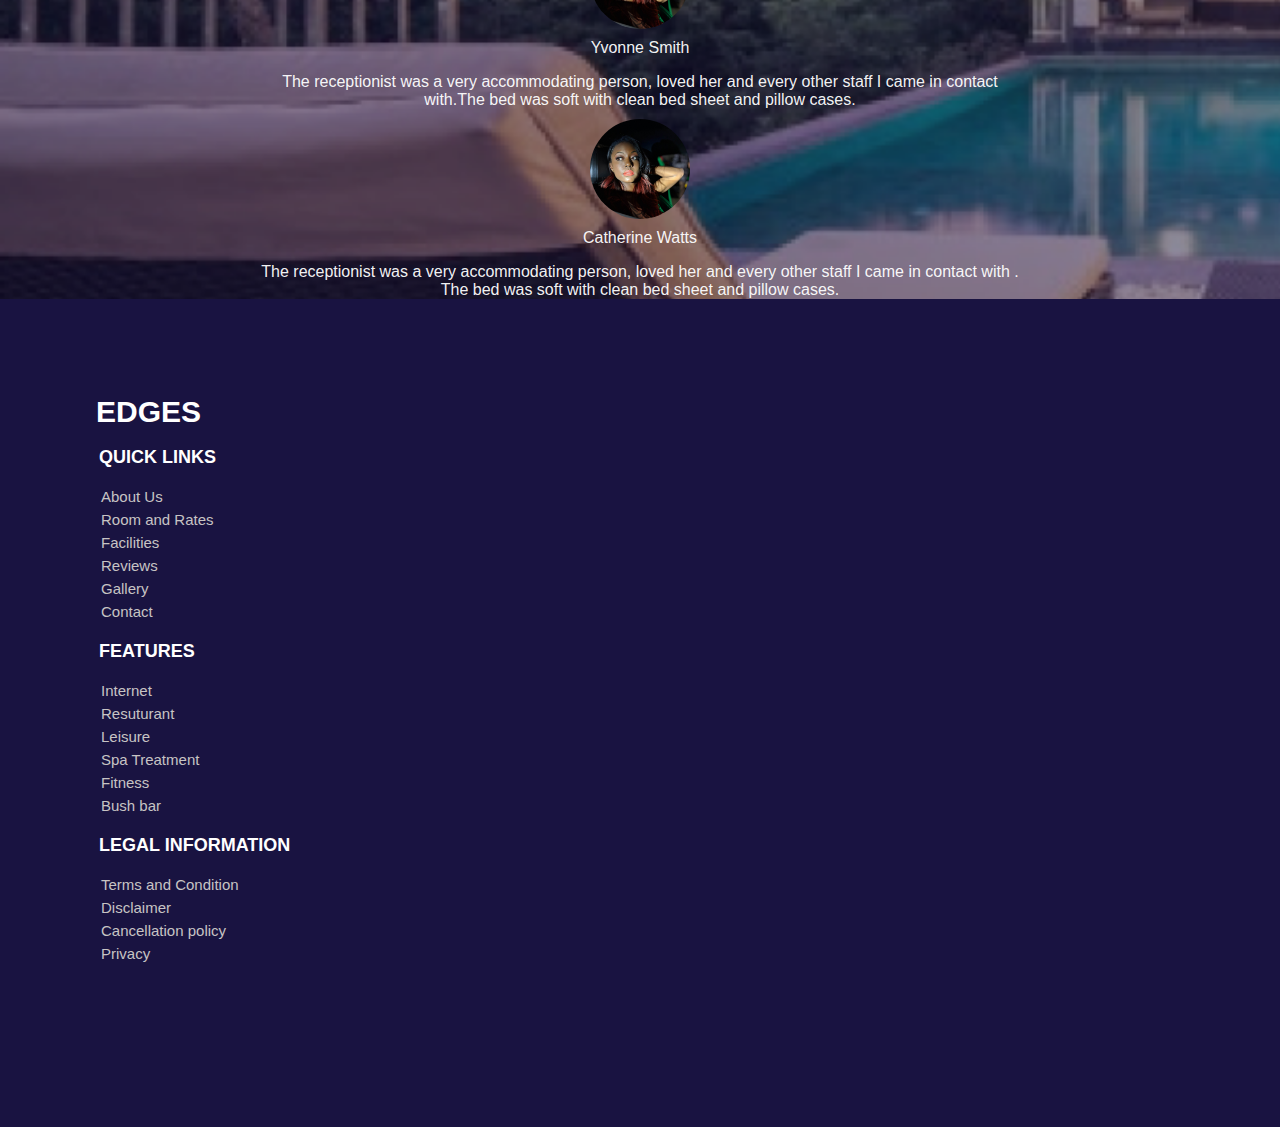
==== commit 46969199: "second commit" ====
--- a/index.html
+++ b/index.html
@@ -351,7 +351,7 @@
   <!-- footer -->
   <footer>
 
-    <div class="container">
+    <footer class="container">
     <h2>Edges</h2>
   
   
@@ -403,7 +403,7 @@
       <i class="fab fa-linkedin-in"><a href="#"></a></i>
   
     </div>
-
+  </footer>  
   <!-- bootstrap -->
   <script
   src="https://code.jquery.com/jquery-3.5.1.slim.min.js"
--- a/assets/CSS/homepage/navbar.css
+++ b/assets/CSS/homepage/navbar.css
@@ -410,6 +410,7 @@
   }
 
   #theader {
+    font-size: 16px;
     line-height: 15px;
   }
 
--- a/assets/CSS/homepage/intro.css
+++ b/assets/CSS/homepage/intro.css
@@ -164,7 +164,7 @@
 
 @media only screen and (min-width: 300px) and (max-width: 450px) {
   .items .icons  {
-    width: 40%;
+    width: 46%;
     margin: 0px 30px 0px 125px;
   }
 
@@ -186,7 +186,7 @@
   }
 
   .items .icons  {
-    width: 60%;
+    width: 66%;
     margin: 0px 0px 0px 70px;
   }
 
@@ -205,7 +205,7 @@
   }
 
   .items .icons  {
-    width: 50%;
+    width: 57%;
     margin: 0px 30px 0px 90px;
   }
 
